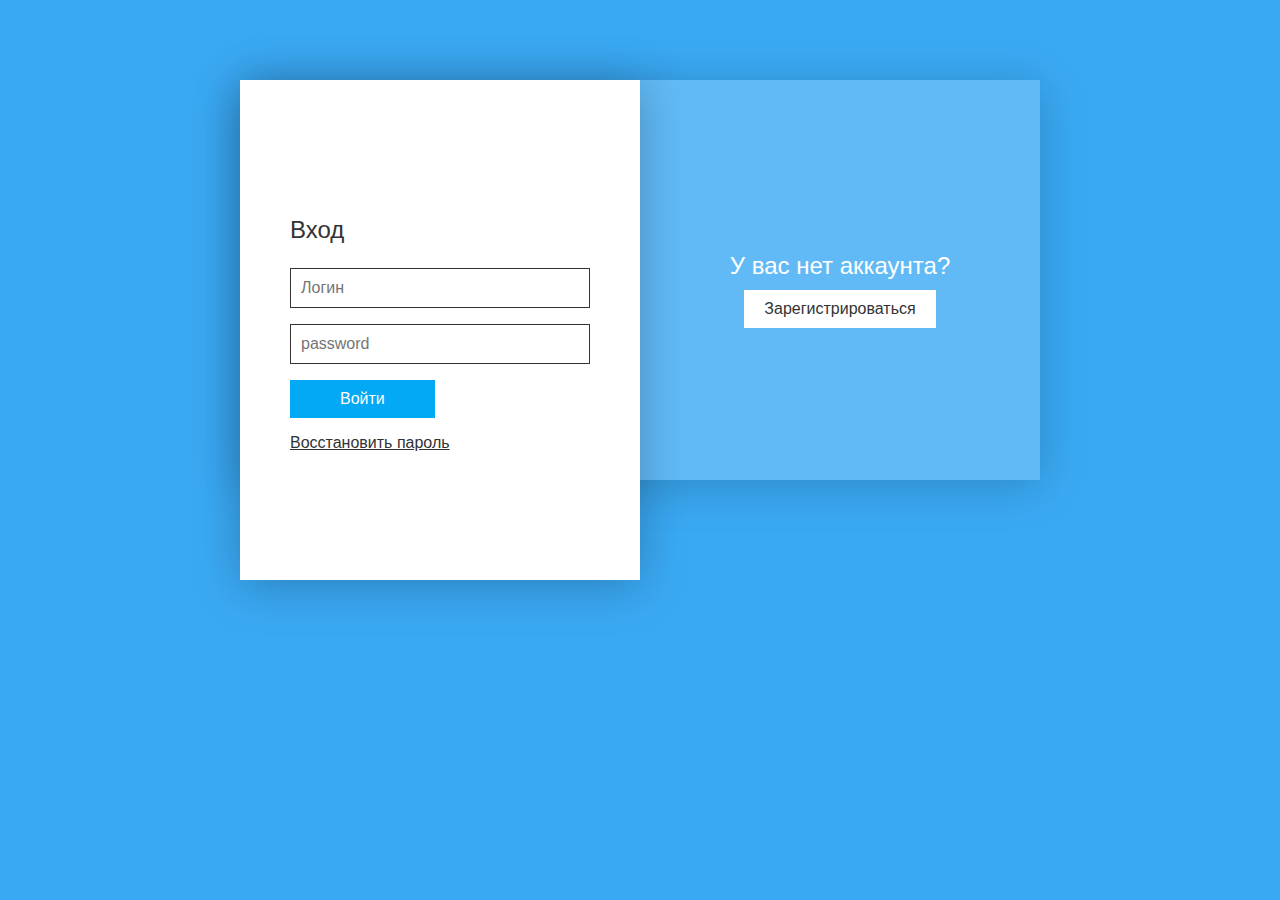
==== html/index.html @ 3e31e750 "osnova" ====
<!DOCTYPE html>
<html lang="en">
  <head>
    <meta charset="UTF-8" />
    <meta http-equiv="X-UA-Compatible" content="IE=edge" />
    <meta name="viewport" content="width=device-width, initial-scale=1.0" />
    <title>Document</title>
    <link rel="stylesheet" href="../css/style.css" />
  </head>
  <body>
    <div class="container">
      <div class="block">
        <section class="block__item block-item">
          <h2 class="block-item_title">У вас уже есть аккаунт?</h2>
          <button class="block-item_btn signin-btn">войти</button>
        </section>
        <section class="block__item block-item">
          <h2 class="block-item_title">У вас нет аккаунта?</h2>
          <button class="block-item_btn singup-btn">Зарегистрироваться</button>
        </section>
      </div>
      <div class="form-box">
        <form action="#" class="form form_signin">
          <h3 class="form__title">Вход</h3>
          <p>
            <input
              type="text"
              class="form__input signin_login"
              placeholder="Логин"
            />
          </p>
          <p>
            <input
              type="password"
              class="form__input signin_password"
              placeholder="password"
            />
          </p>
          <p>
            <button class="form__btn signin_btn">Войти</button>
              <p>
                <a
                  href="https://www.youtube.com/watch?v=dQw4w9WgXcQ"
                  class="form__fogot"
                  >Восстановить пароль</a
                >
              </p>
            </a>
          </p>
        </form>

        <form action="#" class="form form_signup">
          <h3 class="form__title signup_title">Регистрация</h3>
          <p>
            <input
              type="text"
              class="form__input signup_inp_login"
              placeholder="Логин"
            />
          </p>
          <p>
            <input
              type="email"
              class="form__input signup_inp_email"
              placeholder="Email"
            />
          </p>

          <p>
            <input
              type="password"
              class="form__input signup_inp_password"
              placeholder="password"
            />
          </p>
          <p>
            <input
              type="password"
              class="form__input signup_inp_password2"
              placeholder="Потвердите Пароль"
            />
          </p>
          <p>
            <button class="form__btn form__btn_signup signup_btn">
              Зарегистрироваться
            </button>
          </p>
        </form>
      </div>
    </div>
    <script src="../js/main.js" defer></script>
  </body>
</html>
---- css/style.css ----
@import url("@import url('https://fonts.googleapis.com/css2?family=Open+Sans:wght@400;500;600;700;800&family=Roboto&family=Ubuntu:wght@300&display=swap');");

* {
  box-sizing: border-box;
}

body {
  font-family: "Open Sans", sans-serif;
  font-family: "Poppins", sans-serif;
  font-family: "Roboto", sans-serif;
  font-family: "Ubuntu", sans-serif;
  margin: 0;
  min-width: 100vh;
  display: flex;
  justify-content: center;
  align-items: center;
  background-color: #3aa9f4;
  transition: 0.5s;
}
body.active {
  background-color: red;
}

.container {
  width: 800px;
  height: 400px;
  top: 80px;
  position: relative;
}

.block {
  height: 100%;
  background-color: rgb(255, 255, 255, 0.2);
  box-shadow: 0 5px 45px rgb(0, 0, 0, 0.2);
  display: flex;
  align-items: center;
}
.block-item {
  width: 50%;
}

.block-item {
  text-align: center;
}

.block-item_title {
  font-size: 1.2 rem;
  font-weight: 500;
  color: #fff;
  margin-bottom: 10px;
}

.block-item_btn {
  border: none;
  cursor: pointer;
  padding: 10px 20px;
  background-color: white;
  color: #333;
  font-size: 16px;
  font-weight: 500;
}

.form-box {
  align-items: center;
  background-color: white;
  height: 500px;
  width: 50%;
  box-shadow: 0 5px 45px rgb(0, 0, 0, 0.25);
  position: absolute;
  top: 0;
  left: 0;
  z-index: 1000;

  transition: 0.5s ease-in-out;

  display: flex;
  align-items: center;

  overflow: hidden;
}
.form-box.active {
  left: 50%;
}

.form {
  width: 100%;
  padding: 50px;
  font-size: 16px;
  position: absolute;
  transition: 0.5s;
}
.form_signin {
  left: 0;
  transition-delay: 0.25s;
}
.form_signup {
  left: 100%;
  transition-delay: 0s;
}
.form-box.active .form_signin {
  left: -100%;
  transition-delay: 0s;
}
.form-box.active .form_signup {
  left: 0%;
  transition-delay: 0.25s;
}

.form__title {
  font-size: 1.5rem;
  font-weight: 500;
  color: #333;
}

.form__input {
  width: 100%;
  padding: 10px;
  border: solid 1px #333;
  font-size: inherit;
}

.form__btn {
  border: none;
  cursor: pointer;
  font-size: inherit;
  background-color: #03a9f4;
  padding: 10px 50px;
  color: white;
}
.form__fogot {
  color: #333;
}

.form__btn_signup {
  background-color: red;
}

@media (max-width: 992px) {
  .container {
    max-width: 400px;
    height: 650px;
    padding: 0;
    margin: 0 20px;
  }

  .block {
    display: flex;
    flex-direction: column;
    justify-content: space-between;
  }

  .block-item {
    width: 100%;
    padding: 30px 0;
  }
  .form-box {
    width: 100%;
    height: 500px;
    box-shadow: none;

    top: 0;
  }
  .form-box.active {
    top: 150px;
    left: 0;
  }
}

.form__input_error {
  border: none;
  border-bottom: 1px solid red;
}
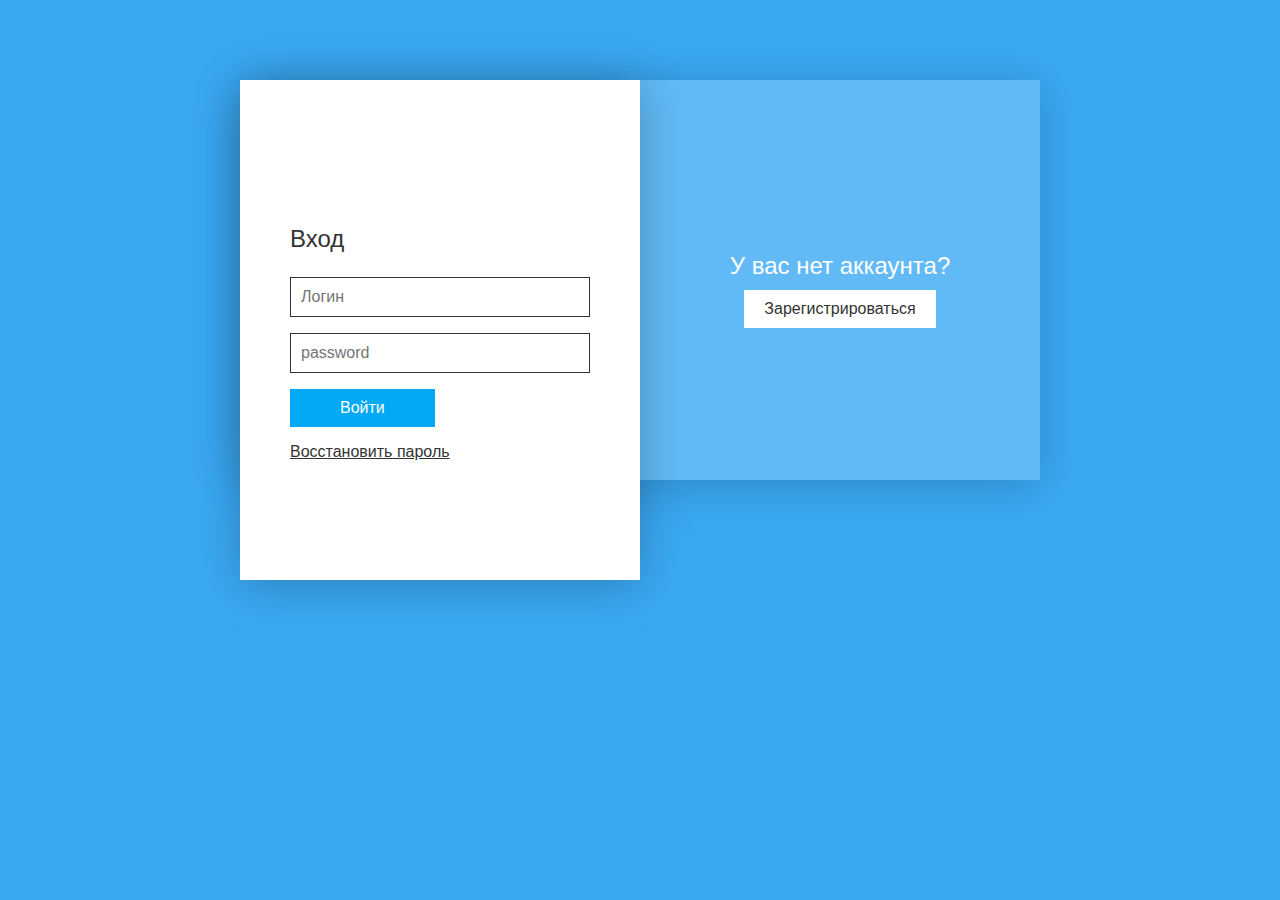
==== commit ead88798: "logic 70% done" ====
--- a/html/index.html
+++ b/html/index.html
@@ -21,6 +21,8 @@
       </div>
       <div class="form-box">
         <form action="#" class="form form_signin">
+            <img style="width: 40px;" src="../img/twitter.png" alt="">
+
           <h3 class="form__title">Вход</h3>
           <p>
             <input
@@ -50,6 +52,7 @@
         </form>
 
         <form action="#" class="form form_signup">
+            <img style="width: 40px;" src="../img/twitter.png" alt="">
           <h3 class="form__title signup_title">Регистрация</h3>
           <p>
             <input
@@ -81,7 +84,7 @@
             />
           </p>
           <p>
-            <button class="form__btn form__btn_signup signup_btn">
+            <button  class="form__btn form__btn_signup signup_btn">
               Зарегистрироваться
             </button>
           </p>
--- a/css/style.css
+++ b/css/style.css
@@ -18,7 +18,7 @@
   transition: 0.5s;
 }
 body.active {
-  background-color: red;
+  background-color: blue;
 }
 
 .container {
@@ -132,7 +132,7 @@
 }
 
 .form__btn_signup {
-  background-color: red;
+  background-color: blue;
 }
 
 @media (max-width: 992px) {
@@ -170,3 +170,18 @@
   border: none;
   border-bottom: 1px solid red;
 }
+
+@media (max-width: 600px) {
+  body{
+    margin: 0;
+    padding: 0;
+  }
+  .container {
+    max-width: 400px;
+    height: 650px;
+    padding: 0;
+    
+  }
+  
+}
+
